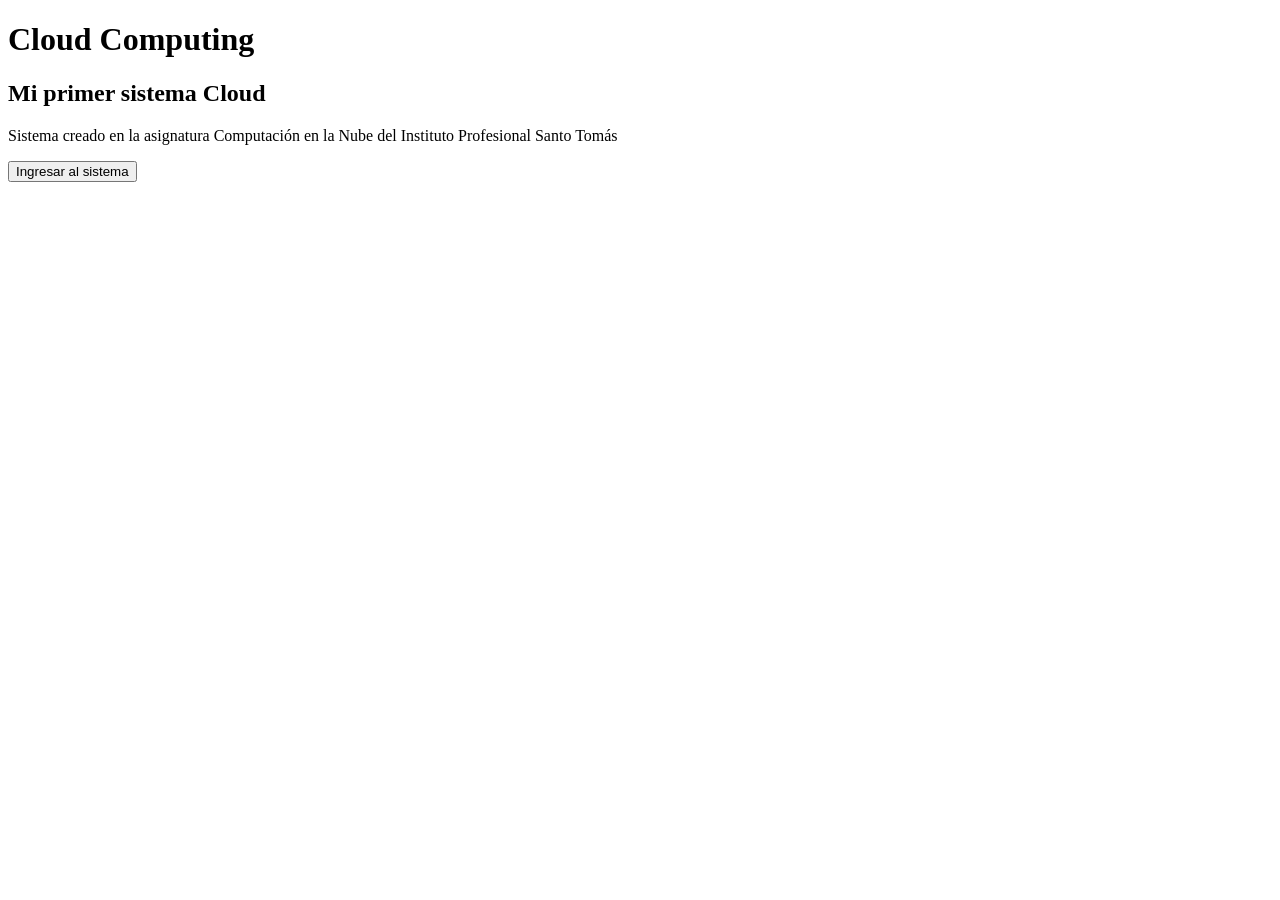
==== index.html @ 86568a0a "Agregar index.html" ====
<!DOCTYPE html>
<html>
<head>
    <title>Cloud Computing</title>
</head>

<body>

<h1>Cloud Computing</h1>

<h2>Mi primer sistema Cloud</h2>

<p>
Sistema creado en la asignatura Computación en la Nube del Instituto Profesional Santo Tomás
</p>

<button>Ingresar al sistema</button>

</body>
</html>
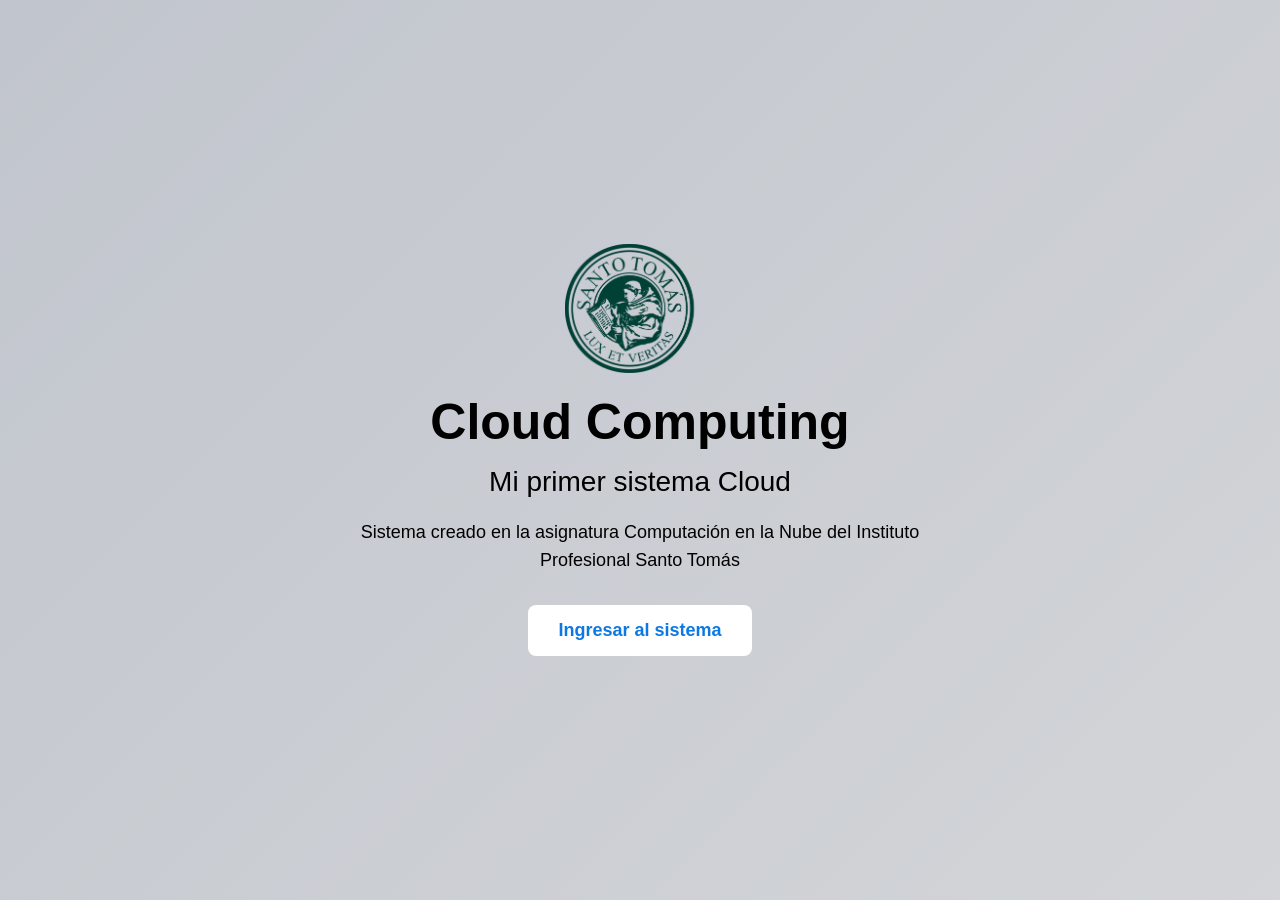
==== commit a5f7bc20: "logo logo santotomas" ====
--- a/index.html
+++ b/index.html
@@ -1,20 +1,21 @@
-<!DOCTYPE html>
-<html>
-<head>
+<!DOCTYPE html> 
+<html> 
+<head> 
     <title>Cloud Computing</title>
-</head>
-
-<body>
-
-<h1>Cloud Computing</h1>
-
-<h2>Mi primer sistema Cloud</h2>
-
-<p>
-Sistema creado en la asignatura Computación en la Nube del Instituto Profesional Santo Tomás
-</p>
-
-<button>Ingresar al sistema</button>
-
-</body>
+    <link rel="stylesheet" href="style.css">
+</head> 
+ 
+<body> 
+ <img src="img/santotomas.png" alt="Logo de la página" class="logo">
+<h1>Cloud Computing</h1> 
+ 
+<h2>Mi primer sistema Cloud</h2> 
+ 
+<p> 
+Sistema creado en la asignatura Computación en la Nube del Instituto Profesional Santo Tomás 
+</p> 
+ 
+<button>Ingresar al sistema</button> 
+ 
+</body> 
 </html>
--- a/style.css
+++ b/style.css
@@ -0,0 +1,76 @@
+
+* {
+    margin: 0;
+    padding: 0;
+    box-sizing: border-box;
+}
+
+body {
+    font-family: Arial, Helvetica, sans-serif;
+    background: linear-gradient(135deg, #c1c5cd, #d3d5d8);
+    color: rgb(0, 0, 0);
+
+    min-height: 100vh;
+
+    display: flex;
+    flex-direction: column;
+    justify-content: center;
+    align-items: center;
+
+    text-align: center;
+}
+
+
+h1 {
+    font-size: 50px;
+    margin-bottom: 15px;
+}
+
+h2 {
+    font-size: 28px;
+    margin-bottom: 20px;
+    font-weight: normal;
+}
+
+
+p {
+    font-size: 18px;
+    max-width: 600px;
+    line-height: 1.6;
+    margin-bottom: 30px;
+}
+
+
+button {
+    background-color: white;
+    color: #0d78e2;
+
+    border: none;
+    padding: 15px 30px;
+
+    font-size: 18px;
+    font-weight: bold;
+
+    border-radius: 8px;
+
+    cursor: pointer;
+
+    transition: 0.3s;
+}
+
+
+button:hover {
+    background-color: #e3f2fd;
+    transform: scale(1.05);
+}
+
+
+button:active {
+    transform: scale(0.98);
+}
+
+.logo {
+    width: 150px;
+    height: auto;
+    margin-bottom: 20px;
+}
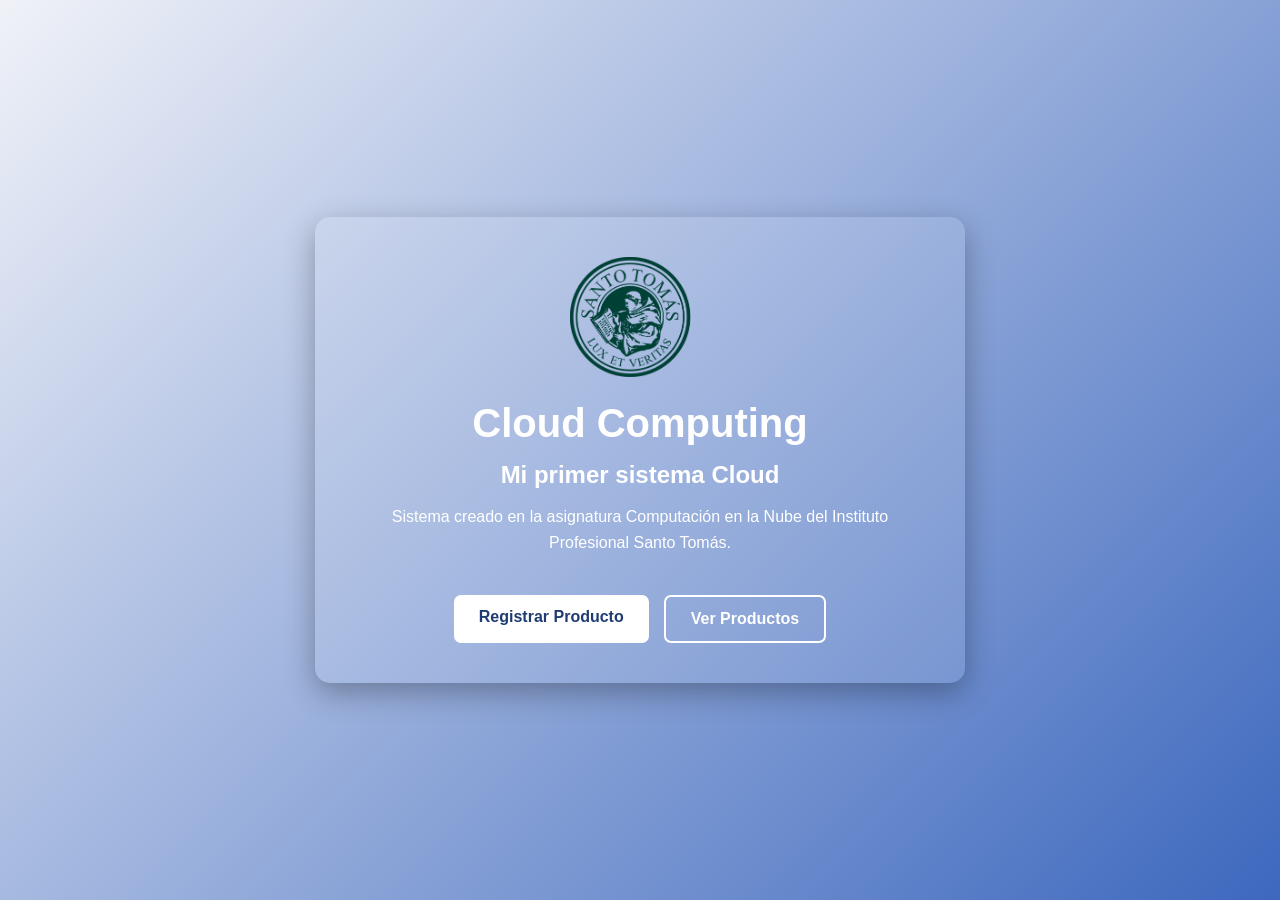
==== commit 729184d7: "paginas agregar y ver productos + script" ====
--- a/index.html
+++ b/index.html
@@ -1,21 +1,44 @@
-<!DOCTYPE html> 
-<html> 
-<head> 
+<!DOCTYPE html>
+<html lang="es">
+
+<head>
+    <meta charset="UTF-8">
+    <meta name="viewport" content="width=device-width, initial-scale=1.0">
+
     <title>Cloud Computing</title>
+
     <link rel="stylesheet" href="style.css">
-</head> 
- 
-<body> 
- <img src="img/santotomas.png" alt="Logo de la página" class="logo">
-<h1>Cloud Computing</h1> 
- 
-<h2>Mi primer sistema Cloud</h2> 
- 
-<p> 
-Sistema creado en la asignatura Computación en la Nube del Instituto Profesional Santo Tomás 
-</p> 
- 
-<button>Ingresar al sistema</button> 
- 
-</body> 
+</head>
+
+<body>
+
+    <div class="contenedor">
+
+        <img src="img/santotomas.png" alt="santotomas" class="logo">
+
+        <h1>Cloud Computing</h1>
+
+        <h2>Mi primer sistema Cloud</h2>
+
+        <p>
+            Sistema creado en la asignatura Computación en la Nube
+            del Instituto Profesional Santo Tomás.
+        </p>
+
+        <div class="botones">
+
+            <a href="agregar.html" class="boton">
+                Registrar Producto
+            </a>
+
+            <a href="productos.html" class="boton secundario">
+                Ver Productos
+            </a>
+
+        </div>
+
+    </div>
+
+</body>
+
 </html>
--- a/style.css
+++ b/style.css
@@ -1,76 +1,271 @@
-
 * {
     margin: 0;
     padding: 0;
     box-sizing: border-box;
 }
 
+
 body {
+
     font-family: Arial, Helvetica, sans-serif;
-    background: linear-gradient(135deg, #c1c5cd, #d3d5d8);
-    color: rgb(0, 0, 0);
+
+    background: linear-gradient(
+        135deg,
+        #f0f2f8,
+        #3d68be
+    );
+
+    color: white;
 
     min-height: 100vh;
 
     display: flex;
-    flex-direction: column;
     justify-content: center;
     align-items: center;
 
+    padding: 30px;
+
+}
+
+
+
+.contenedor {
+
+    width: 100%;
+    max-width: 650px;
+
+    background-color: rgba(255,255,255,0.1);
+
+    padding: 40px;
+
+    border-radius: 15px;
+
     text-align: center;
-}
+
+    box-shadow: 0 10px 30px rgba(0,0,0,0.3);
+
+}
+
+
+
+.logo {
+
+    width: 140px;
+
+    margin-bottom: 20px;
+
+}
+
+
 
 
 h1 {
-    font-size: 50px;
+
+    font-size: 40px;
+
     margin-bottom: 15px;
-}
+
+}
+
 
 h2 {
-    font-size: 28px;
+
+    margin-bottom: 15px;
+
+}
+
+
+p {
+
+    line-height: 1.6;
+
     margin-bottom: 20px;
-    font-weight: normal;
-}
-
-
-p {
-    font-size: 18px;
-    max-width: 600px;
-    line-height: 1.6;
-    margin-bottom: 30px;
-}
-
-
-button {
+
+}
+
+
+
+form {
+
+    display: flex;
+
+    flex-direction: column;
+
+    text-align: left;
+
+    margin-top: 30px;
+
+}
+
+
+label {
+
+    margin-top: 15px;
+
+    margin-bottom: 5px;
+
+    font-weight: bold;
+
+}
+
+
+input,
+textarea {
+
+    width: 100%;
+
+    padding: 12px;
+
+    border: none;
+
+    border-radius: 6px;
+
+    font-size: 16px;
+
+}
+
+
+textarea {
+
+    resize: vertical;
+
+    min-height: 100px;
+
+}
+
+
+
+
+button,
+.boton {
+
+    display: inline-block;
+
     background-color: white;
-    color: #0d78e2;
+
+    color: #1e3c72;
 
     border: none;
-    padding: 15px 30px;
-
-    font-size: 18px;
+
+    padding: 13px 25px;
+
+    border-radius: 7px;
+
+    font-size: 16px;
+
     font-weight: bold;
 
-    border-radius: 8px;
-
     cursor: pointer;
 
+    text-decoration: none;
+
+    margin-top: 20px;
+
     transition: 0.3s;
-}
-
-
-button:hover {
-    background-color: #e3f2fd;
-    transform: scale(1.05);
-}
-
-
-button:active {
-    transform: scale(0.98);
-}
-
-.logo {
-    width: 150px;
-    height: auto;
+
+}
+
+
+button:hover,
+.boton:hover {
+
+    background-color: #dbe9ff;
+
+    transform: translateY(-2px);
+
+}
+
+
+.secundario {
+
+    background-color: transparent;
+
+    color: white;
+
+    border: 2px solid white;
+
+}
+
+
+/* CONTENEDOR BOTONES */
+
+.botones {
+
+    display: flex;
+
+    justify-content: center;
+
+    gap: 15px;
+
+    flex-wrap: wrap;
+
+    margin-top: 20px;
+
+}
+
+
+/* MENSAJE */
+
+#mensaje {
+
+    margin-top: 20px;
+
+    font-weight: bold;
+
+}
+
+
+/* PRODUCTOS */
+
+#listaProductos {
+
+    margin-top: 30px;
+
+}
+
+
+.producto {
+
+    background-color: white;
+
+    color: #333;
+
+    border-radius: 10px;
+
+    padding: 20px;
+
     margin-bottom: 20px;
+
+    text-align: left;
+
+}
+
+
+.producto h2 {
+
+    color: #1e3c72;
+
+}
+
+
+.producto p {
+
+    margin-bottom: 8px;
+
+}
+
+
+.producto button {
+
+    background-color: #dc3545;
+
+    color: white;
+
+}
+
+
+.producto button:hover {
+
+    background-color: #b02a37;
+
 }
